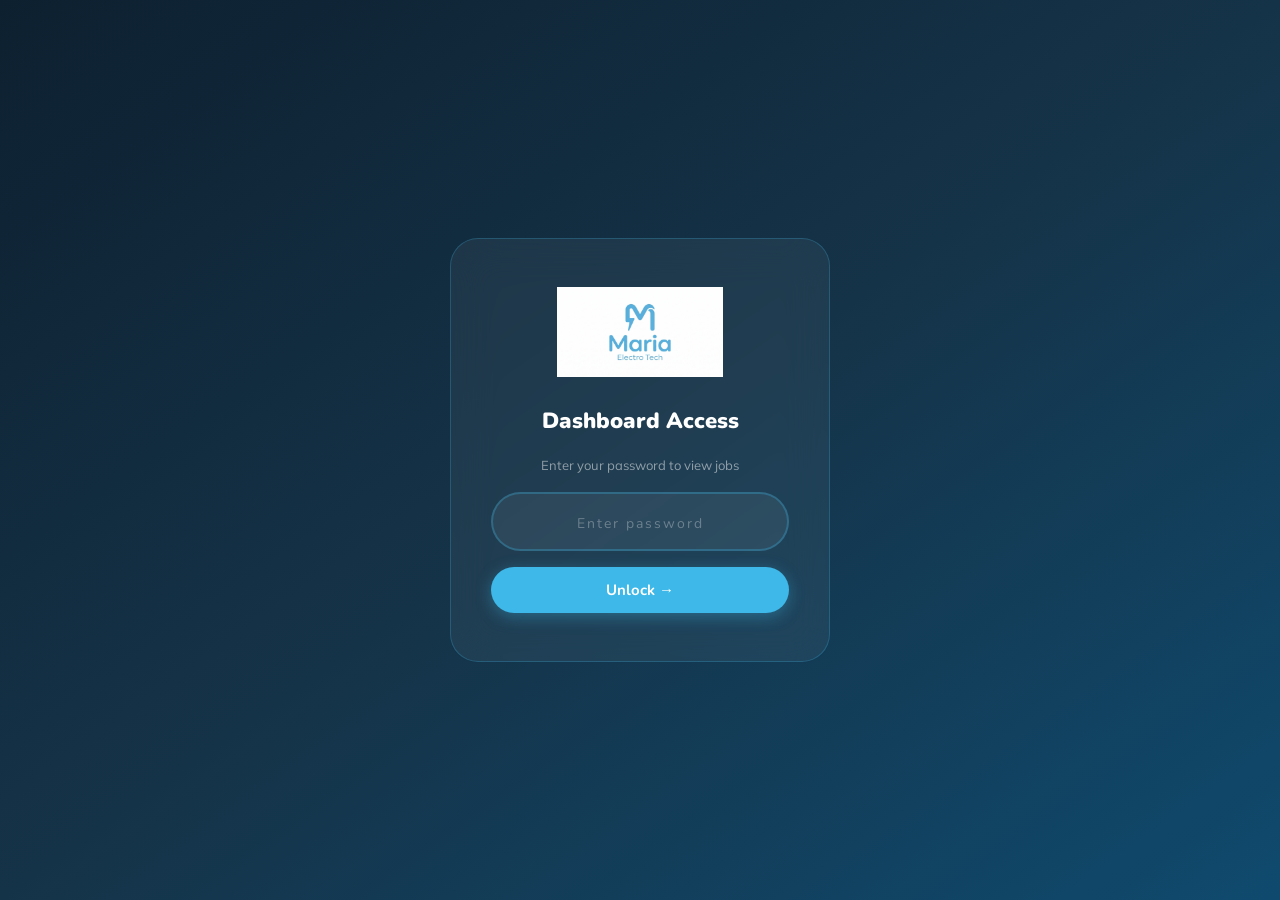
==== dashboard.html @ 6f0fc32f "Add files via upload" ====
<!DOCTYPE html>
<html lang="en">
<head>
  <meta charset="UTF-8"/>
  <meta name="viewport" content="width=device-width, initial-scale=1.0"/>
  <title>Dashboard — Maria Electro Tech Admin</title>
  <link rel="stylesheet" href="style.css"/>
  <style>
    .page-wrap { max-width: 1280px; margin: 0 auto; padding: 32px 16px 70px; }

    .page-top {
      display: flex;
      align-items: flex-start;
      justify-content: space-between;
      margin-bottom: 28px;
      flex-wrap: wrap;
      gap: 12px;
    }

    .page-top h1 { font-size: 26px; color: var(--dark); }
    .page-top p  { color: var(--gray); font-size: 14px; margin-top: 4px; }

    /* ===== STATS GRID ===== */
    .stats-grid {
      display: grid;
      grid-template-columns: repeat(5, 1fr);
      gap: 14px;
      margin-bottom: 28px;
    }

    @media (max-width: 900px) { .stats-grid { grid-template-columns: repeat(3, 1fr); } }
    @media (max-width: 580px) { .stats-grid { grid-template-columns: repeat(2, 1fr); } }

    .stat-card {
      background: var(--white);
      border-radius: var(--radius-lg);
      padding: 20px 18px;
      box-shadow: var(--shadow);
      border: 1px solid var(--border);
      position: relative;
      overflow: hidden;
    }

    .stat-card::after {
      content: '';
      position: absolute;
      bottom: 0; left: 0; right: 0;
      height: 3px;
    }

    .stat-card.s-blue::after   { background: var(--blue); }
    .stat-card.s-green::after  { background: var(--green); }
    .stat-card.s-orange::after { background: #F97316; }
    .stat-card.s-red::after    { background: var(--red); }
    .stat-card.s-purple::after { background: #A855F7; }

    .stat-icon {
      font-size: 22px;
      margin-bottom: 12px;
      display: block;
    }

    .stat-label {
      font-size: 11px;
      font-weight: 800;
      text-transform: uppercase;
      letter-spacing: 0.8px;
      color: var(--gray);
      font-family: 'Nunito', sans-serif;
      margin-bottom: 6px;
    }

    .stat-value {
      font-family: 'Nunito', sans-serif;
      font-size: 26px;
      font-weight: 900;
      color: var(--black);
      line-height: 1;
    }

    .stat-sub {
      font-size: 11px;
      color: #BBB;
      margin-top: 5px;
    }

    /* ===== TABLE CARD ===== */
    .table-card {
      background: var(--white);
      border-radius: var(--radius-lg);
      box-shadow: var(--shadow);
      border: 1px solid var(--border);
      overflow: hidden;
    }

    .table-toolbar {
      padding: 20px 24px;
      display: flex;
      align-items: center;
      justify-content: space-between;
      border-bottom: 2px solid var(--border);
      flex-wrap: wrap;
      gap: 12px;
    }

    .table-toolbar h3 { font-size: 17px; color: var(--dark); }

    .toolbar-right { display: flex; gap: 10px; align-items: center; }

    #search-input {
      padding: 10px 16px;
      border: 2px solid var(--border);
      border-radius: 50px;
      font-size: 14px;
      width: 240px;
      font-family: 'Mulish', sans-serif;
      background: var(--bg);
      color: var(--black);
      transition: all 0.2s;
    }

    #search-input:focus {
      outline: none;
      border-color: var(--blue);
      background: white;
      box-shadow: 0 0 0 4px rgba(61,184,232,0.1);
    }

    /* Filter row */
    .filter-row {
      padding: 14px 24px;
      border-bottom: 1px solid var(--gray-light);
      display: flex;
      gap: 10px;
      flex-wrap: wrap;
      align-items: center;
    }

    .filter-label {
      font-size: 12px;
      font-weight: 700;
      color: var(--gray);
      font-family: 'Nunito', sans-serif;
      text-transform: uppercase;
      letter-spacing: 0.5px;
    }

    .filter-btn {
      padding: 6px 14px;
      border-radius: 50px;
      font-size: 12px;
      font-weight: 700;
      font-family: 'Nunito', sans-serif;
      border: 2px solid var(--border);
      background: transparent;
      color: var(--gray-dark);
      cursor: pointer;
      transition: all 0.2s;
    }

    .filter-btn:hover, .filter-btn.active {
      background: var(--blue);
      border-color: var(--blue);
      color: white;
    }

    /* Empty / loading */
    .empty-state {
      text-align: center;
      padding: 64px 20px;
      color: var(--gray);
    }

    .empty-state .es-icon { font-size: 52px; margin-bottom: 16px; display: block; }
    .empty-state p { font-size: 15px; }

    .loading-dots::after {
      content: '...';
      animation: dots 1.2s infinite;
    }

    @keyframes dots {
      0%   { content: '.'; }
      33%  { content: '..'; }
      66%  { content: '...'; }
    }

    @media (max-width: 600px) {
      #search-input { width: 100%; }
      .table-toolbar { flex-direction: column; align-items: flex-start; }
    }
  </style>
</head>
<body>

<!-- ===== LOCK SCREEN ===== -->
<div class="lock-screen" id="lock-screen">
  <div class="lock-card">
    <div class="lock-logo"><img src="logo.png" alt="Maria Electro Tech"/></div>
    <div class="lock-title">Dashboard Access</div>
    <div class="lock-sub">Enter your password to view jobs</div>
    <input type="password" class="lock-input" id="pwd-input" placeholder="Enter password" onkeyup="checkPwd(event)"/>
    <button class="btn btn-primary" style="width:100%;" onclick="checkPwd({key:'Enter'})">Unlock →</button>
    <div class="lock-error" id="pwd-error">❌ Wrong password. Please try again.</div>
  </div>
</div>

<!-- ===== ADMIN NAV ===== -->
<nav class="admin-nav">
  <div class="nav-logo">
    <img src="logo.png" alt="Logo"/>
    <div class="nav-logo-text">
      Maria Electro Tech
      <small>Admin Portal</small>
    </div>
  </div>
  <div class="admin-nav-links">
    <a href="admin.html">➕ <span>Add Job</span></a>
    <a href="dashboard.html" class="active">📊 <span>Dashboard</span></a>
    <a href="index.html">🌐 <span>Website</span></a>
  </div>
</nav>

<!-- ===== PAGE ===== -->
<div class="page-wrap">

  <div class="page-top">
    <div>
      <h1>📊 Jobs Dashboard</h1>
      <p>Today's summary at the top. All recorded jobs listed below.</p>
    </div>
    <button class="btn btn-primary btn-sm" onclick="loadData()">🔄 Refresh</button>
  </div>

  <!-- TODAY'S STATS -->
  <div class="stats-grid">
    <div class="stat-card s-blue">
      <span class="stat-icon">📋</span>
      <div class="stat-label">Jobs Today</div>
      <div class="stat-value" id="stat-jobs">—</div>
      <div class="stat-sub">bookings today</div>
    </div>
    <div class="stat-card s-green">
      <span class="stat-icon">💵</span>
      <div class="stat-label">Revenue Today</div>
      <div class="stat-value" id="stat-revenue">—</div>
      <div class="stat-sub">amount charged</div>
    </div>
    <div class="stat-card s-orange">
      <span class="stat-icon">🛒</span>
      <div class="stat-label">Material Cost</div>
      <div class="stat-value" id="stat-material">—</div>
      <div class="stat-sub">spent on materials</div>
    </div>
    <div class="stat-card s-red">
      <span class="stat-icon">👷</span>
      <div class="stat-label">Labour Cost</div>
      <div class="stat-value" id="stat-labour">—</div>
      <div class="stat-sub">paid to workers</div>
    </div>
    <div class="stat-card s-purple">
      <span class="stat-icon">📈</span>
      <div class="stat-label">Profit Today</div>
      <div class="stat-value" id="stat-profit">—</div>
      <div class="stat-sub">net earnings</div>
    </div>
  </div>

  <!-- JOBS TABLE -->
  <div class="table-card">
    <div class="table-toolbar">
      <h3>📋 All Jobs</h3>
      <div class="toolbar-right">
        <input type="text" id="search-input" placeholder="🔍 Search by name, phone..." oninput="filterTable()"/>
      </div>
    </div>

    <div class="filter-row">
      <span class="filter-label">Filter:</span>
      <button class="filter-btn active" onclick="setFilter('all', this)">All</button>
      <button class="filter-btn" onclick="setFilter('Paid', this)">🟢 Paid</button>
      <button class="filter-btn" onclick="setFilter('Pending', this)">🟡 Pending</button>
    </div>

    <div id="table-container">
      <div class="empty-state">
        <span class="es-icon">⏳</span>
        <p class="loading-dots">Loading jobs from Google Sheets</p>
      </div>
    </div>
  </div>

</div>

<div id="toast"></div>

<script src="script.js"></script>
<script>
  const ADMIN_PASSWORD = "maria2025"; // ⚠️ Must match admin.html

  function checkPwd(e) {
    if (e.key !== 'Enter' && e.type !== 'click') return;
    const val = document.getElementById('pwd-input').value;
    if (val === ADMIN_PASSWORD) {
      document.getElementById('lock-screen').style.display = 'none';
      loadData();
    } else {
      document.getElementById('pwd-error').style.display = 'block';
      document.getElementById('pwd-input').value = '';
      document.getElementById('pwd-input').focus();
    }
  }

  let allRows = [];
  let currentFilter = 'all';

  async function loadData() {
    document.getElementById('table-container').innerHTML = `
      <div class="empty-state">
        <span class="es-icon">⏳</span>
        <p class="loading-dots">Loading jobs from Google Sheets</p>
      </div>`;

    const rows = await fetchJobsFromSheet();

    if (!rows) {
      document.getElementById('table-container').innerHTML = `
        <div class="empty-state">
          <span class="es-icon">❌</span>
          <p>Could not load data.<br/>Please check your Script URL in <strong>script.js</strong></p>
        </div>`;
      return;
    }

    if (rows.length === 0) {
      document.getElementById('table-container').innerHTML = `
        <div class="empty-state">
          <span class="es-icon">📭</span>
          <p>No jobs recorded yet.<br/>Add your first job from the <a href="admin.html" style="color:var(--blue)">Add Job page</a>.</p>
        </div>`;
      calcTodayStats([]);
      return;
    }

    allRows = rows;
    calcTodayStats(rows);
    applyFilters();
  }

  function calcTodayStats(rows) {
    const today = new Date().toISOString().split('T')[0];
    const t = rows.filter(r => String(r[0]).startsWith(today));

    const fmt = n => '₹' + n.toLocaleString('en-IN');

    document.getElementById('stat-jobs').textContent     = t.length;
    document.getElementById('stat-revenue').textContent  = fmt(t.reduce((s,r)=>s+(parseFloat(r[9])||0),0));
    document.getElementById('stat-material').textContent = fmt(t.reduce((s,r)=>s+(parseFloat(r[7])||0),0));
    document.getElementById('stat-labour').textContent   = fmt(t.reduce((s,r)=>s+(parseFloat(r[8])||0),0));

    const profit = t.reduce((s,r)=>s+(parseFloat(r[10])||0),0);
    const el = document.getElementById('stat-profit');
    el.textContent = fmt(profit);
    el.style.color = profit >= 0 ? 'var(--black)' : 'var(--red)';
  }

  function setFilter(f, btn) {
    currentFilter = f;
    document.querySelectorAll('.filter-btn').forEach(b => b.classList.remove('active'));
    btn.classList.add('active');
    applyFilters();
  }

  function applyFilters() {
    const q = document.getElementById('search-input').value.toLowerCase();
    let filtered = allRows.filter(r =>
      (currentFilter === 'all' || String(r[11]).toLowerCase() === currentFilter.toLowerCase()) &&
      r.some(c => String(c).toLowerCase().includes(q))
    );
    renderTable(filtered);
  }

  function filterTable() { applyFilters(); }

  function renderTable(rows) {
    if (rows.length === 0) {
      document.getElementById('table-container').innerHTML = `
        <div class="empty-state">
          <span class="es-icon">🔍</span>
          <p>No jobs found matching your search.</p>
        </div>`;
      return;
    }

    const sorted = [...rows].reverse(); // Newest first

    const html = `
      <div class="table-wrap">
        <table>
          <thead>
            <tr>
              <th>#</th>
              <th>Date</th>
              <th>Customer</th>
              <th>Phone</th>
              <th>Address</th>
              <th>Category</th>
              <th>Staff</th>
              <th>Material ₹</th>
              <th>Labour ₹</th>
              <th>Charged ₹</th>
              <th>Profit ₹</th>
              <th>Status</th>
            </tr>
          </thead>
          <tbody>
            ${sorted.map((r, i) => {
              const profit = parseFloat(r[10]) || 0;
              const profitColor = profit >= 0 ? 'var(--green-text)' : 'var(--red)';
              return `
              <tr>
                <td style="color:var(--gray);font-size:12px">${sorted.length - i}</td>
                <td>${r[0] || '—'}</td>
                <td>
                  <strong style="color:var(--dark)">${r[1] || '—'}</strong>
                </td>
                <td>${r[2] || '—'}</td>
                <td style="max-width:160px;overflow:hidden;text-overflow:ellipsis">${r[3] || '—'}</td>
                <td><span style="background:var(--blue-light);color:var(--blue-dark);padding:3px 10px;border-radius:50px;font-size:12px;font-weight:700;font-family:'Nunito',sans-serif">${r[4] || '—'}</span></td>
                <td>${r[6] || '—'}</td>
                <td>₹${parseFloat(r[7]||0).toLocaleString('en-IN')}</td>
                <td>₹${parseFloat(r[8]||0).toLocaleString('en-IN')}</td>
                <td><strong>₹${parseFloat(r[9]||0).toLocaleString('en-IN')}</strong></td>
                <td><strong style="color:${profitColor}">₹${profit.toLocaleString('en-IN')}</strong></td>
                <td><span class="badge ${r[11]==='Paid'?'badge-paid':'badge-pending'}">${r[11]==='Paid'?'✅':'⏳'} ${r[11]||'—'}</span></td>
              </tr>`;
            }).join('')}
          </tbody>
        </table>
      </div>`;

    document.getElementById('table-container').innerHTML = html;
  }
</script>
</body>
</html>
---- style.css ----
/* ============================================
   MARIA ELECTRO TECH — BRAND STYLE SYSTEM
   Primary: Sky Blue #3DB8E8 | Rounded & Modern
   ============================================ */

@import url('https://fonts.googleapis.com/css2?family=Nunito:wght@400;500;600;700;800;900&family=Mulish:wght@300;400;500;600;700&display=swap');

:root {
  --blue:        #3DB8E8;
  --blue-dark:   #1E9FD4;
  --blue-deeper: #0F7BAD;
  --blue-light:  #EBF8FD;
  --blue-mid:    #C5EBFA;
  --white:       #FFFFFF;
  --off-white:   #F7FBFE;
  --bg:          #F0F9FE;
  --border:      #D6EEF8;
  --gray-light:  #EAF5FB;
  --gray:        #7BAEC4;
  --gray-dark:   #4A7A90;
  --black:       #0D2030;
  --dark:        #153348;
  --green:       #22C55E;
  --green-bg:    #DCFCE7;
  --green-text:  #166534;
  --yellow:      #F59E0B;
  --yellow-bg:   #FEF3C7;
  --yellow-text: #92400E;
  --red:         #EF4444;
  --radius-sm:   8px;
  --radius:      14px;
  --radius-lg:   20px;
  --radius-xl:   28px;
  --shadow-sm:   0 2px 8px rgba(61,184,232,0.08);
  --shadow:      0 4px 20px rgba(61,184,232,0.12);
  --shadow-lg:   0 8px 40px rgba(61,184,232,0.18);
}

* { margin: 0; padding: 0; box-sizing: border-box; }
html { scroll-behavior: smooth; }

body {
  font-family: 'Mulish', sans-serif;
  background: var(--bg);
  color: var(--black);
  line-height: 1.6;
  -webkit-font-smoothing: antialiased;
}

h1, h2, h3, h4 { font-family: 'Nunito', sans-serif; font-weight: 800; line-height: 1.2; }
a { text-decoration: none; color: inherit; }

/* ===== BUTTONS ===== */
.btn {
  display: inline-flex;
  align-items: center;
  justify-content: center;
  gap: 8px;
  padding: 13px 28px;
  border-radius: 50px;
  font-family: 'Nunito', sans-serif;
  font-size: 15px;
  font-weight: 700;
  cursor: pointer;
  border: none;
  transition: all 0.22s ease;
  white-space: nowrap;
}

.btn-primary { background: var(--blue); color: var(--white); box-shadow: 0 4px 16px rgba(61,184,232,0.35); }
.btn-primary:hover { background: var(--blue-dark); transform: translateY(-2px); box-shadow: 0 8px 24px rgba(61,184,232,0.45); }
.btn-outline { background: transparent; color: var(--blue); border: 2px solid var(--blue); }
.btn-outline:hover { background: var(--blue-light); transform: translateY(-2px); }
.btn-dark { background: var(--dark); color: var(--white); }
.btn-dark:hover { background: var(--black); transform: translateY(-2px); }
.btn-whatsapp { background: #25D366; color: var(--white); box-shadow: 0 4px 16px rgba(37,211,102,0.3); }
.btn-whatsapp:hover { background: #1DB954; transform: translateY(-2px); box-shadow: 0 8px 24px rgba(37,211,102,0.4); }

/* ===== FORM ===== */
.form-group { display: flex; flex-direction: column; gap: 7px; margin-bottom: 20px; }

.form-group label {
  font-family: 'Nunito', sans-serif;
  font-size: 12px;
  font-weight: 800;
  color: var(--gray-dark);
  text-transform: uppercase;
  letter-spacing: 0.8px;
}

.form-group input,
.form-group select,
.form-group textarea {
  padding: 13px 16px;
  border: 2px solid var(--border);
  border-radius: var(--radius-sm);
  font-family: 'Mulish', sans-serif;
  font-size: 15px;
  background: var(--white);
  color: var(--black);
  transition: all 0.2s;
  width: 100%;
}

.form-group input:focus,
.form-group select:focus,
.form-group textarea:focus {
  outline: none;
  border-color: var(--blue);
  box-shadow: 0 0 0 4px rgba(61,184,232,0.12);
}

.form-group textarea { resize: vertical; min-height: 100px; }

.form-group select {
  appearance: none;
  background-image: url("data:image/svg+xml,%3Csvg xmlns='http://www.w3.org/2000/svg' width='16' height='16' viewBox='0 0 24 24' fill='none' stroke='%233DB8E8' stroke-width='2.5'%3E%3Cpolyline points='6 9 12 15 18 9'%3E%3C/polyline%3E%3C/svg%3E");
  background-repeat: no-repeat;
  background-position: right 14px center;
  padding-right: 42px;
}

/* ===== CARD ===== */
.card {
  background: var(--white);
  border-radius: var(--radius-lg);
  padding: 28px;
  box-shadow: var(--shadow);
  border: 1px solid var(--border);
}

/* ===== BADGE ===== */
.badge {
  display: inline-flex;
  align-items: center;
  gap: 5px;
  padding: 4px 12px;
  border-radius: 50px;
  font-size: 12px;
  font-weight: 700;
  font-family: 'Nunito', sans-serif;
}
.badge-paid    { background: var(--green-bg); color: var(--green-text); }
.badge-pending { background: var(--yellow-bg); color: var(--yellow-text); }

/* ===== ADMIN NAV ===== */
.admin-nav {
  background: var(--white);
  border-bottom: 2px solid var(--border);
  padding: 0 28px;
  display: flex;
  align-items: center;
  justify-content: space-between;
  height: 68px;
  position: sticky;
  top: 0;
  z-index: 100;
  box-shadow: var(--shadow-sm);
}

.nav-logo { display: flex; align-items: center; gap: 10px; }
.nav-logo img { height: 40px; width: auto; }
.nav-logo-text { font-family: 'Nunito', sans-serif; font-weight: 900; font-size: 17px; color: var(--blue); line-height: 1.1; }
.nav-logo-text small { display: block; font-size: 10px; font-weight: 600; color: var(--gray); text-transform: uppercase; letter-spacing: 1px; }

.admin-nav-links { display: flex; gap: 4px; }

.admin-nav-links a {
  color: var(--gray);
  padding: 8px 16px;
  border-radius: 50px;
  font-size: 14px;
  font-weight: 700;
  font-family: 'Nunito', sans-serif;
  transition: all 0.2s;
  display: flex;
  align-items: center;
  gap: 6px;
}
.admin-nav-links a:hover { background: var(--blue-light); color: var(--blue); }
.admin-nav-links a.active { background: var(--blue); color: var(--white); box-shadow: 0 2px 12px rgba(61,184,232,0.3); }

/* ===== TABLE ===== */
.table-wrap { overflow-x: auto; border-radius: var(--radius); }
table { width: 100%; border-collapse: collapse; background: var(--white); }
thead tr { background: linear-gradient(135deg, var(--blue), var(--blue-dark)); }
th { padding: 14px 16px; text-align: left; font-family: 'Nunito', sans-serif; font-size: 12px; font-weight: 800; color: var(--white); text-transform: uppercase; letter-spacing: 0.6px; white-space: nowrap; }
td { padding: 13px 16px; border-bottom: 1px solid var(--gray-light); font-size: 14px; white-space: nowrap; color: var(--dark); }
tr:last-child td { border-bottom: none; }
tbody tr:hover td { background: var(--blue-light); }

/* ===== TOAST ===== */
#toast {
  position: fixed;
  bottom: 28px; right: 28px;
  padding: 14px 24px;
  border-radius: var(--radius);
  font-weight: 700;
  font-family: 'Nunito', sans-serif;
  font-size: 14px;
  z-index: 9999;
  opacity: 0;
  transform: translateY(16px);
  transition: all 0.3s cubic-bezier(0.34, 1.56, 0.64, 1);
  pointer-events: none;
  box-shadow: var(--shadow-lg);
}
#toast.show { opacity: 1; transform: translateY(0); }
#toast.success { background: var(--green); color: white; }
#toast.error   { background: var(--red); color: white; }

/* ===== LOADER ===== */
.loader {
  width: 18px; height: 18px;
  border: 3px solid rgba(255,255,255,0.3);
  border-top-color: white;
  border-radius: 50%;
  animation: spin 0.6s linear infinite;
  display: inline-block;
}
@keyframes spin { to { transform: rotate(360deg); } }

/* ===== LOCK SCREEN ===== */
.lock-screen {
  position: fixed; inset: 0;
  background: linear-gradient(145deg, #0D2030 0%, #153348 50%, #0F4A6E 100%);
  display: flex;
  align-items: center;
  justify-content: center;
  z-index: 999;
  padding: 24px;
}

.lock-card {
  background: rgba(255,255,255,0.05);
  border: 1px solid rgba(61,184,232,0.25);
  backdrop-filter: blur(20px);
  border-radius: var(--radius-xl);
  padding: 48px 40px;
  text-align: center;
  width: 100%;
  max-width: 380px;
  display: flex;
  flex-direction: column;
  align-items: center;
  gap: 16px;
}

.lock-logo img { height: 90px; width: auto; margin-bottom: 4px; }
.lock-title { font-family: 'Nunito', sans-serif; font-size: 22px; font-weight: 900; color: white; }
.lock-sub { color: rgba(255,255,255,0.5); font-size: 13px; }

.lock-input {
  padding: 14px 20px;
  border-radius: 50px;
  border: 2px solid rgba(61,184,232,0.3);
  background: rgba(255,255,255,0.06);
  color: white;
  font-size: 20px;
  width: 100%;
  text-align: center;
  letter-spacing: 5px;
  font-family: 'Nunito', sans-serif;
  transition: border-color 0.2s;
}
.lock-input::placeholder { letter-spacing: 2px; font-size: 14px; color: rgba(255,255,255,0.3); }
.lock-input:focus { outline: none; border-color: var(--blue); box-shadow: 0 0 0 4px rgba(61,184,232,0.15); }
.lock-error { color: #FCA5A5; font-size: 13px; font-weight: 600; display: none; }

/* ===== MISC ===== */
.section-label {
  font-family: 'Nunito', sans-serif;
  font-size: 11px;
  font-weight: 800;
  text-transform: uppercase;
  letter-spacing: 1.2px;
  color: var(--blue);
  padding: 18px 0 10px;
  border-top: 2px solid var(--blue-light);
  margin-top: 8px;
  display: flex;
  align-items: center;
  gap: 8px;
}

.two-col { display: grid; grid-template-columns: 1fr 1fr; gap: 0 20px; }

@media (max-width: 600px) {
  .two-col { grid-template-columns: 1fr; }
  .admin-nav { padding: 0 14px; }
  .admin-nav-links a span { display: none; }
  .card { padding: 18px 14px; }
  .lock-card { padding: 36px 24px; }
}
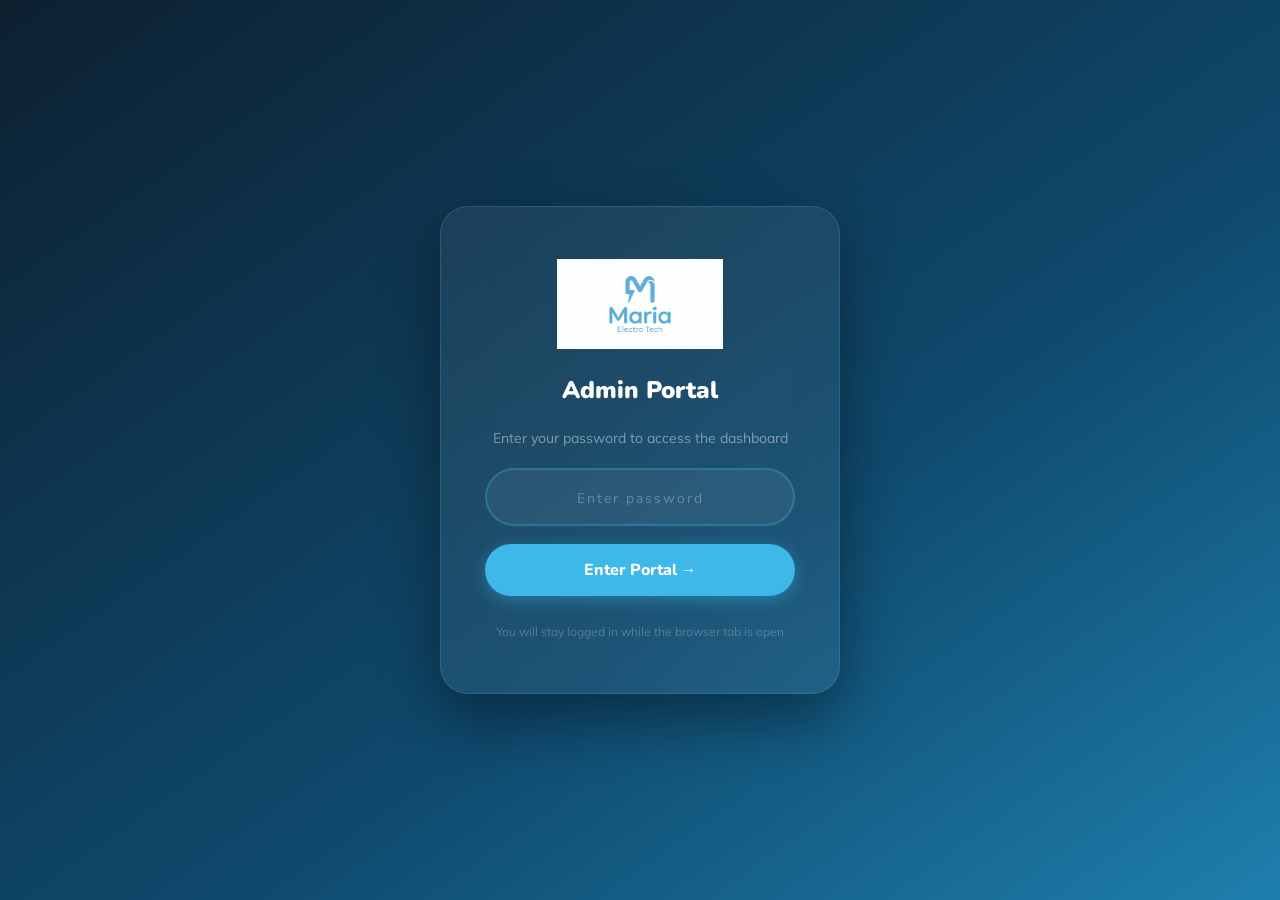
==== commit 241e31d3: "Add files via upload" ====
--- a/dashboard.html
+++ b/dashboard.html
@@ -3,444 +3,275 @@
 <head>
   <meta charset="UTF-8"/>
   <meta name="viewport" content="width=device-width, initial-scale=1.0"/>
-  <title>Dashboard — Maria Electro Tech Admin</title>
+  <title>Dashboard — Maria Electro Tech</title>
   <link rel="stylesheet" href="style.css"/>
   <style>
-    .page-wrap { max-width: 1280px; margin: 0 auto; padding: 32px 16px 70px; }
-
-    .page-top {
-      display: flex;
-      align-items: flex-start;
-      justify-content: space-between;
-      margin-bottom: 28px;
-      flex-wrap: wrap;
-      gap: 12px;
-    }
-
-    .page-top h1 { font-size: 26px; color: var(--dark); }
-    .page-top p  { color: var(--gray); font-size: 14px; margin-top: 4px; }
-
-    /* ===== STATS GRID ===== */
-    .stats-grid {
-      display: grid;
-      grid-template-columns: repeat(5, 1fr);
-      gap: 14px;
-      margin-bottom: 28px;
-    }
-
-    @media (max-width: 900px) { .stats-grid { grid-template-columns: repeat(3, 1fr); } }
-    @media (max-width: 580px) { .stats-grid { grid-template-columns: repeat(2, 1fr); } }
-
-    .stat-card {
-      background: var(--white);
-      border-radius: var(--radius-lg);
-      padding: 20px 18px;
-      box-shadow: var(--shadow);
-      border: 1px solid var(--border);
-      position: relative;
-      overflow: hidden;
-    }
-
-    .stat-card::after {
-      content: '';
-      position: absolute;
-      bottom: 0; left: 0; right: 0;
-      height: 3px;
-    }
-
-    .stat-card.s-blue::after   { background: var(--blue); }
-    .stat-card.s-green::after  { background: var(--green); }
-    .stat-card.s-orange::after { background: #F97316; }
-    .stat-card.s-red::after    { background: var(--red); }
-    .stat-card.s-purple::after { background: #A855F7; }
-
-    .stat-icon {
-      font-size: 22px;
-      margin-bottom: 12px;
-      display: block;
-    }
-
-    .stat-label {
-      font-size: 11px;
-      font-weight: 800;
-      text-transform: uppercase;
-      letter-spacing: 0.8px;
-      color: var(--gray);
-      font-family: 'Nunito', sans-serif;
-      margin-bottom: 6px;
-    }
-
-    .stat-value {
-      font-family: 'Nunito', sans-serif;
-      font-size: 26px;
-      font-weight: 900;
-      color: var(--black);
-      line-height: 1;
-    }
-
-    .stat-sub {
-      font-size: 11px;
-      color: #BBB;
-      margin-top: 5px;
-    }
-
-    /* ===== TABLE CARD ===== */
-    .table-card {
-      background: var(--white);
-      border-radius: var(--radius-lg);
-      box-shadow: var(--shadow);
-      border: 1px solid var(--border);
-      overflow: hidden;
-    }
-
-    .table-toolbar {
-      padding: 20px 24px;
-      display: flex;
-      align-items: center;
-      justify-content: space-between;
-      border-bottom: 2px solid var(--border);
-      flex-wrap: wrap;
-      gap: 12px;
-    }
-
-    .table-toolbar h3 { font-size: 17px; color: var(--dark); }
-
-    .toolbar-right { display: flex; gap: 10px; align-items: center; }
-
-    #search-input {
-      padding: 10px 16px;
-      border: 2px solid var(--border);
-      border-radius: 50px;
-      font-size: 14px;
-      width: 240px;
-      font-family: 'Mulish', sans-serif;
-      background: var(--bg);
-      color: var(--black);
-      transition: all 0.2s;
-    }
-
-    #search-input:focus {
-      outline: none;
-      border-color: var(--blue);
-      background: white;
-      box-shadow: 0 0 0 4px rgba(61,184,232,0.1);
-    }
-
-    /* Filter row */
-    .filter-row {
-      padding: 14px 24px;
-      border-bottom: 1px solid var(--gray-light);
-      display: flex;
-      gap: 10px;
-      flex-wrap: wrap;
-      align-items: center;
-    }
-
-    .filter-label {
-      font-size: 12px;
-      font-weight: 700;
-      color: var(--gray);
-      font-family: 'Nunito', sans-serif;
-      text-transform: uppercase;
-      letter-spacing: 0.5px;
-    }
-
-    .filter-btn {
-      padding: 6px 14px;
-      border-radius: 50px;
-      font-size: 12px;
-      font-weight: 700;
-      font-family: 'Nunito', sans-serif;
-      border: 2px solid var(--border);
-      background: transparent;
-      color: var(--gray-dark);
-      cursor: pointer;
-      transition: all 0.2s;
-    }
-
-    .filter-btn:hover, .filter-btn.active {
-      background: var(--blue);
-      border-color: var(--blue);
-      color: white;
-    }
-
-    /* Empty / loading */
-    .empty-state {
-      text-align: center;
-      padding: 64px 20px;
-      color: var(--gray);
-    }
-
-    .empty-state .es-icon { font-size: 52px; margin-bottom: 16px; display: block; }
-    .empty-state p { font-size: 15px; }
-
-    .loading-dots::after {
-      content: '...';
-      animation: dots 1.2s infinite;
-    }
-
-    @keyframes dots {
-      0%   { content: '.'; }
-      33%  { content: '..'; }
-      66%  { content: '...'; }
-    }
-
-    @media (max-width: 600px) {
-      #search-input { width: 100%; }
-      .table-toolbar { flex-direction: column; align-items: flex-start; }
-    }
+    .period-tabs { display:flex; gap:6px; flex-wrap:wrap; }
+    .period-tab {
+      padding:7px 18px; border-radius:50px; border:2px solid var(--border);
+      background:transparent; font-family:'Nunito',sans-serif; font-size:13px;
+      font-weight:700; color:var(--gray-dark); cursor:pointer; transition:all 0.2s;
+    }
+    .period-tab.active { background:var(--blue); border-color:var(--blue); color:white; }
+
+    .stat-value-sm { font-size:18px !important; }
+
+    .quick-links {
+      display:grid; grid-template-columns:repeat(auto-fill,minmax(180px,1fr));
+      gap:14px; margin-top:24px;
+    }
+    .quick-link-card {
+      background:var(--white); border-radius:var(--radius-lg);
+      padding:22px 18px; border:2px solid var(--border);
+      text-align:center; transition:all 0.2s;
+      display:flex; flex-direction:column; align-items:center; gap:10px;
+      box-shadow:var(--shadow-sm);
+    }
+    .quick-link-card:hover { border-color:var(--blue); transform:translateY(-3px); box-shadow:var(--shadow); }
+    .quick-link-card .ql-icon { font-size:32px; }
+    .quick-link-card .ql-title { font-family:'Nunito',sans-serif; font-weight:800; font-size:14px; color:var(--dark); }
+    .quick-link-card .ql-sub { font-size:12px; color:var(--gray); }
   </style>
 </head>
 <body>
-
-<!-- ===== LOCK SCREEN ===== -->
-<div class="lock-screen" id="lock-screen">
-  <div class="lock-card">
-    <div class="lock-logo"><img src="logo.png" alt="Maria Electro Tech"/></div>
-    <div class="lock-title">Dashboard Access</div>
-    <div class="lock-sub">Enter your password to view jobs</div>
-    <input type="password" class="lock-input" id="pwd-input" placeholder="Enter password" onkeyup="checkPwd(event)"/>
-    <button class="btn btn-primary" style="width:100%;" onclick="checkPwd({key:'Enter'})">Unlock →</button>
-    <div class="lock-error" id="pwd-error">❌ Wrong password. Please try again.</div>
-  </div>
-</div>
-
-<!-- ===== ADMIN NAV ===== -->
-<nav class="admin-nav">
-  <div class="nav-logo">
-    <img src="logo.png" alt="Logo"/>
-    <div class="nav-logo-text">
-      Maria Electro Tech
-      <small>Admin Portal</small>
-    </div>
-  </div>
-  <div class="admin-nav-links">
-    <a href="admin.html">➕ <span>Add Job</span></a>
-    <a href="dashboard.html" class="active">📊 <span>Dashboard</span></a>
-    <a href="index.html">🌐 <span>Website</span></a>
-  </div>
-</nav>
-
-<!-- ===== PAGE ===== -->
+<script src="nav.js"></script>
+
 <div class="page-wrap">
-
   <div class="page-top">
     <div>
-      <h1>📊 Jobs Dashboard</h1>
-      <p>Today's summary at the top. All recorded jobs listed below.</p>
-    </div>
-    <button class="btn btn-primary btn-sm" onclick="loadData()">🔄 Refresh</button>
-  </div>
-
-  <!-- TODAY'S STATS -->
-  <div class="stats-grid">
+      <h1>📊 Dashboard Overview</h1>
+      <p id="today-date">Loading...</p>
+    </div>
+    <div class="period-tabs">
+      <button class="period-tab active" onclick="setPeriod('today',this)">Today</button>
+      <button class="period-tab" onclick="setPeriod('week',this)">This Week</button>
+      <button class="period-tab" onclick="setPeriod('month',this)">This Month</button>
+      <button class="period-tab" onclick="setPeriod('all',this)">All Time</button>
+    </div>
+  </div>
+
+  <!-- STATS ROW 1 — Revenue & Profit -->
+  <div class="stats-grid-5" style="margin-bottom:14px;">
     <div class="stat-card s-blue">
       <span class="stat-icon">📋</span>
-      <div class="stat-label">Jobs Today</div>
-      <div class="stat-value" id="stat-jobs">—</div>
-      <div class="stat-sub">bookings today</div>
+      <div class="stat-label">Jobs</div>
+      <div class="stat-value" id="s-jobs">—</div>
+      <div class="stat-sub" id="s-jobs-sub">loading...</div>
     </div>
     <div class="stat-card s-green">
       <span class="stat-icon">💵</span>
-      <div class="stat-label">Revenue Today</div>
-      <div class="stat-value" id="stat-revenue">—</div>
+      <div class="stat-label">Revenue</div>
+      <div class="stat-value stat-value-sm" id="s-revenue">—</div>
       <div class="stat-sub">amount charged</div>
     </div>
     <div class="stat-card s-orange">
-      <span class="stat-icon">🛒</span>
-      <div class="stat-label">Material Cost</div>
-      <div class="stat-value" id="stat-material">—</div>
-      <div class="stat-sub">spent on materials</div>
-    </div>
-    <div class="stat-card s-red">
-      <span class="stat-icon">👷</span>
-      <div class="stat-label">Labour Cost</div>
-      <div class="stat-value" id="stat-labour">—</div>
-      <div class="stat-sub">paid to workers</div>
+      <span class="stat-icon">📦</span>
+      <div class="stat-label">Mat. Profit</div>
+      <div class="stat-value stat-value-sm" id="s-mat-profit">—</div>
+      <div class="stat-sub">charged − actual</div>
+    </div>
+    <div class="stat-card s-teal">
+      <span class="stat-icon">🔧</span>
+      <div class="stat-label">Labour Profit</div>
+      <div class="stat-value stat-value-sm" id="s-lab-profit">—</div>
+      <div class="stat-sub">labour − staff cut</div>
     </div>
     <div class="stat-card s-purple">
       <span class="stat-icon">📈</span>
-      <div class="stat-label">Profit Today</div>
-      <div class="stat-value" id="stat-profit">—</div>
-      <div class="stat-sub">net earnings</div>
-    </div>
-  </div>
-
-  <!-- JOBS TABLE -->
+      <div class="stat-label">Final Profit</div>
+      <div class="stat-value stat-value-sm" id="s-profit">—</div>
+      <div class="stat-sub">total business profit</div>
+    </div>
+  </div>
+
+  <!-- STATS ROW 2 — Cost breakdown -->
+  <div class="stats-grid-4" style="margin-bottom:24px;">
+    <div class="stat-card s-blue">
+      <span class="stat-icon">🛒</span>
+      <div class="stat-label">Material Charged</div>
+      <div class="stat-value stat-value-sm" id="s-mat-charged">—</div>
+      <div class="stat-sub">to customers</div>
+    </div>
+    <div class="stat-card s-orange">
+      <span class="stat-icon">🏪</span>
+      <div class="stat-label">Material Actual</div>
+      <div class="stat-value stat-value-sm" id="s-mat-actual">—</div>
+      <div class="stat-sub">dealer cost</div>
+    </div>
+    <div class="stat-card s-green">
+      <span class="stat-icon">👷</span>
+      <div class="stat-label">Labour Charged</div>
+      <div class="stat-value stat-value-sm" id="s-lab-charged">—</div>
+      <div class="stat-sub">to customers</div>
+    </div>
+    <div class="stat-card s-red">
+      <span class="stat-icon">💸</span>
+      <div class="stat-label">Staff Earnings</div>
+      <div class="stat-value stat-value-sm" id="s-staff-cut">—</div>
+      <div class="stat-sub">total staff cut</div>
+    </div>
+  </div>
+
+  <!-- QUICK NAV CARDS -->
+  <div class="card" style="margin-bottom:24px;">
+    <h3 style="margin-bottom:4px; font-size:16px;">⚡ Quick Access</h3>
+    <p style="font-size:13px; color:var(--gray); margin-bottom:16px;">Jump to any section of the portal</p>
+    <div class="quick-links">
+      <a href="admin.html" class="quick-link-card">
+        <div class="ql-icon">➕</div>
+        <div class="ql-title">Add New Job</div>
+        <div class="ql-sub">Record a completed job</div>
+      </a>
+      <a href="jobs.html" class="quick-link-card">
+        <div class="ql-icon">📋</div>
+        <div class="ql-title">Job Records</div>
+        <div class="ql-sub">View all past jobs</div>
+      </a>
+      <a href="staff.html" class="quick-link-card">
+        <div class="ql-icon">👷</div>
+        <div class="ql-title">Staff & Payroll</div>
+        <div class="ql-sub">Weekly earnings & advances</div>
+      </a>
+      <a href="invoice.html" class="quick-link-card">
+        <div class="ql-icon">🧾</div>
+        <div class="ql-title">Invoice Generator</div>
+        <div class="ql-sub">Create GST invoices</div>
+      </a>
+      <a href="estimate.html" class="quick-link-card">
+        <div class="ql-icon">📝</div>
+        <div class="ql-title">Estimate</div>
+        <div class="ql-sub">Create job estimates</div>
+      </a>
+      <a href="admin.html#photos" class="quick-link-card">
+        <div class="ql-icon">📸</div>
+        <div class="ql-title">Gallery</div>
+        <div class="ql-sub">Upload project photos</div>
+      </a>
+    </div>
+  </div>
+
+  <!-- RECENT JOBS TABLE -->
   <div class="table-card">
     <div class="table-toolbar">
-      <h3>📋 All Jobs</h3>
-      <div class="toolbar-right">
-        <input type="text" id="search-input" placeholder="🔍 Search by name, phone..." oninput="filterTable()"/>
-      </div>
-    </div>
-
-    <div class="filter-row">
-      <span class="filter-label">Filter:</span>
-      <button class="filter-btn active" onclick="setFilter('all', this)">All</button>
-      <button class="filter-btn" onclick="setFilter('Paid', this)">🟢 Paid</button>
-      <button class="filter-btn" onclick="setFilter('Pending', this)">🟡 Pending</button>
-    </div>
-
-    <div id="table-container">
-      <div class="empty-state">
-        <span class="es-icon">⏳</span>
-        <p class="loading-dots">Loading jobs from Google Sheets</p>
-      </div>
-    </div>
-  </div>
-
+      <h3>🕐 Recent Jobs</h3>
+      <a href="jobs.html" class="btn btn-outline btn-sm">View All →</a>
+    </div>
+    <div id="recent-jobs-container">
+      <div class="empty-state"><span class="es-icon">⏳</span><p>Loading recent jobs...</p></div>
+    </div>
+  </div>
 </div>
 
 <div id="toast"></div>
-
 <script src="script.js"></script>
 <script>
-  const ADMIN_PASSWORD = "maria2025"; // ⚠️ Must match admin.html
-
-  function checkPwd(e) {
-    if (e.key !== 'Enter' && e.type !== 'click') return;
-    const val = document.getElementById('pwd-input').value;
-    if (val === ADMIN_PASSWORD) {
-      document.getElementById('lock-screen').style.display = 'none';
-      loadData();
-    } else {
-      document.getElementById('pwd-error').style.display = 'block';
-      document.getElementById('pwd-input').value = '';
-      document.getElementById('pwd-input').focus();
-    }
-  }
-
-  let allRows = [];
-  let currentFilter = 'all';
-
-  async function loadData() {
-    document.getElementById('table-container').innerHTML = `
-      <div class="empty-state">
-        <span class="es-icon">⏳</span>
-        <p class="loading-dots">Loading jobs from Google Sheets</p>
-      </div>`;
-
-    const rows = await fetchJobsFromSheet();
-
-    if (!rows) {
-      document.getElementById('table-container').innerHTML = `
-        <div class="empty-state">
-          <span class="es-icon">❌</span>
-          <p>Could not load data.<br/>Please check your Script URL in <strong>script.js</strong></p>
-        </div>`;
+  renderNav('dashboard');
+  document.getElementById('today-date').textContent =
+    new Date().toLocaleDateString('en-IN', {weekday:'long', day:'numeric', month:'long', year:'numeric'});
+
+  let allJobs = [];
+  let currentPeriod = 'today';
+
+  async function init() {
+    allJobs = await fetchJobsFromSheet() || [];
+    updateStats();
+    renderRecentJobs();
+  }
+
+  function setPeriod(p, btn) {
+    currentPeriod = p;
+    document.querySelectorAll('.period-tab').forEach(b => b.classList.remove('active'));
+    btn.classList.add('active');
+    updateStats();
+  }
+
+  function filterByPeriod(jobs) {
+    const today = todayStr();
+    if (currentPeriod === 'today') return jobs.filter(j => String(j[0]).startsWith(today));
+    if (currentPeriod === 'week') {
+      const {start, end} = getWeekRange(0);
+      return jobs.filter(j => inRange(String(j[0]).substring(0,10), start, end));
+    }
+    if (currentPeriod === 'month') {
+      const ym = today.substring(0,7);
+      return jobs.filter(j => String(j[0]).startsWith(ym));
+    }
+    return jobs;
+  }
+
+  function updateStats() {
+    const filtered = filterByPeriod(allJobs);
+
+    const sub = {
+      today: 'today',
+      week:  'this week',
+      month: 'this month',
+      all:   'all time'
+    }[currentPeriod];
+
+    document.getElementById('s-jobs').textContent       = filtered.length;
+    document.getElementById('s-jobs-sub').textContent   = 'jobs ' + sub;
+
+    let revenue=0, matCharged=0, matActual=0, labCharged=0, staffCut=0,
+        matProfit=0, labProfit=0, finalProfit=0;
+
+    filtered.forEach(j => {
+      revenue     += parseFloat(j[11]) || 0;
+      matCharged  += parseFloat(j[7])  || 0;
+      matActual   += parseFloat(j[8])  || 0;
+      labCharged  += parseFloat(j[9])  || 0;
+      staffCut    += parseFloat(j[10]) || 0;
+      const p = calcJobProfit(j);
+      matProfit   += p.matProfit;
+      labProfit   += p.labourProfit;
+      finalProfit += p.finalProfit;
+    });
+
+    document.getElementById('s-revenue').textContent    = fmt(revenue);
+    document.getElementById('s-mat-charged').textContent= fmt(matCharged);
+    document.getElementById('s-mat-actual').textContent = fmt(matActual);
+    document.getElementById('s-lab-charged').textContent= fmt(labCharged);
+    document.getElementById('s-staff-cut').textContent  = fmt(staffCut);
+    document.getElementById('s-mat-profit').textContent = fmt(matProfit);
+    document.getElementById('s-lab-profit').textContent = fmt(labProfit);
+    document.getElementById('s-profit').textContent     = fmt(finalProfit);
+  }
+
+  function renderRecentJobs() {
+    const recent = [...allJobs].reverse().slice(0, 8);
+    if (!recent.length) {
+      document.getElementById('recent-jobs-container').innerHTML =
+        `<div class="empty-state"><span class="es-icon">📭</span><p>No jobs yet.</p></div>`;
       return;
     }
-
-    if (rows.length === 0) {
-      document.getElementById('table-container').innerHTML = `
-        <div class="empty-state">
-          <span class="es-icon">📭</span>
-          <p>No jobs recorded yet.<br/>Add your first job from the <a href="admin.html" style="color:var(--blue)">Add Job page</a>.</p>
-        </div>`;
-      calcTodayStats([]);
-      return;
-    }
-
-    allRows = rows;
-    calcTodayStats(rows);
-    applyFilters();
-  }
-
-  function calcTodayStats(rows) {
-    const today = new Date().toISOString().split('T')[0];
-    const t = rows.filter(r => String(r[0]).startsWith(today));
-
-    const fmt = n => '₹' + n.toLocaleString('en-IN');
-
-    document.getElementById('stat-jobs').textContent     = t.length;
-    document.getElementById('stat-revenue').textContent  = fmt(t.reduce((s,r)=>s+(parseFloat(r[9])||0),0));
-    document.getElementById('stat-material').textContent = fmt(t.reduce((s,r)=>s+(parseFloat(r[7])||0),0));
-    document.getElementById('stat-labour').textContent   = fmt(t.reduce((s,r)=>s+(parseFloat(r[8])||0),0));
-
-    const profit = t.reduce((s,r)=>s+(parseFloat(r[10])||0),0);
-    const el = document.getElementById('stat-profit');
-    el.textContent = fmt(profit);
-    el.style.color = profit >= 0 ? 'var(--black)' : 'var(--red)';
-  }
-
-  function setFilter(f, btn) {
-    currentFilter = f;
-    document.querySelectorAll('.filter-btn').forEach(b => b.classList.remove('active'));
-    btn.classList.add('active');
-    applyFilters();
-  }
-
-  function applyFilters() {
-    const q = document.getElementById('search-input').value.toLowerCase();
-    let filtered = allRows.filter(r =>
-      (currentFilter === 'all' || String(r[11]).toLowerCase() === currentFilter.toLowerCase()) &&
-      r.some(c => String(c).toLowerCase().includes(q))
-    );
-    renderTable(filtered);
-  }
-
-  function filterTable() { applyFilters(); }
-
-  function renderTable(rows) {
-    if (rows.length === 0) {
-      document.getElementById('table-container').innerHTML = `
-        <div class="empty-state">
-          <span class="es-icon">🔍</span>
-          <p>No jobs found matching your search.</p>
-        </div>`;
-      return;
-    }
-
-    const sorted = [...rows].reverse(); // Newest first
-
-    const html = `
+    document.getElementById('recent-jobs-container').innerHTML = `
       <div class="table-wrap">
         <table>
-          <thead>
-            <tr>
-              <th>#</th>
-              <th>Date</th>
-              <th>Customer</th>
-              <th>Phone</th>
-              <th>Address</th>
-              <th>Category</th>
-              <th>Staff</th>
-              <th>Material ₹</th>
-              <th>Labour ₹</th>
-              <th>Charged ₹</th>
-              <th>Profit ₹</th>
-              <th>Status</th>
-            </tr>
-          </thead>
+          <thead><tr>
+            <th>Date</th><th>Customer</th><th>Category</th>
+            <th>Staff</th><th>Charged</th><th>Final Profit</th><th>Status</th>
+          </tr></thead>
           <tbody>
-            ${sorted.map((r, i) => {
-              const profit = parseFloat(r[10]) || 0;
-              const profitColor = profit >= 0 ? 'var(--green-text)' : 'var(--red)';
-              return `
-              <tr>
-                <td style="color:var(--gray);font-size:12px">${sorted.length - i}</td>
-                <td>${r[0] || '—'}</td>
-                <td>
-                  <strong style="color:var(--dark)">${r[1] || '—'}</strong>
-                </td>
-                <td>${r[2] || '—'}</td>
-                <td style="max-width:160px;overflow:hidden;text-overflow:ellipsis">${r[3] || '—'}</td>
-                <td><span style="background:var(--blue-light);color:var(--blue-dark);padding:3px 10px;border-radius:50px;font-size:12px;font-weight:700;font-family:'Nunito',sans-serif">${r[4] || '—'}</span></td>
-                <td>${r[6] || '—'}</td>
-                <td>₹${parseFloat(r[7]||0).toLocaleString('en-IN')}</td>
-                <td>₹${parseFloat(r[8]||0).toLocaleString('en-IN')}</td>
-                <td><strong>₹${parseFloat(r[9]||0).toLocaleString('en-IN')}</strong></td>
-                <td><strong style="color:${profitColor}">₹${profit.toLocaleString('en-IN')}</strong></td>
-                <td><span class="badge ${r[11]==='Paid'?'badge-paid':'badge-pending'}">${r[11]==='Paid'?'✅':'⏳'} ${r[11]||'—'}</span></td>
+            ${recent.map(j => {
+              const p = calcJobProfit(j);
+              return `<tr>
+                <td>${j[0]||'—'}</td>
+                <td><strong>${j[1]||'—'}</strong></td>
+                <td><span class="badge badge-blue">${j[4]||'—'}</span></td>
+                <td>${j[6]||'—'}</td>
+                <td><strong>${fmt(j[11])}</strong></td>
+                <td style="color:${p.finalProfit>=0?'var(--green-text)':'var(--red)'}">
+                  <strong>${fmt(p.finalProfit)}</strong></td>
+                <td><span class="badge ${j[15]==='Paid'?'badge-paid':'badge-pending'}">
+                  ${j[15]==='Paid'?'✅ Paid':'⏳ Pending'}</span></td>
               </tr>`;
             }).join('')}
           </tbody>
         </table>
       </div>`;
-
-    document.getElementById('table-container').innerHTML = html;
-  }
+  }
+
+  init();
 </script>
 </body>
 </html>
--- a/style.css
+++ b/style.css
@@ -1,7 +1,6 @@
-/* ============================================
-   MARIA ELECTRO TECH — BRAND STYLE SYSTEM
-   Primary: Sky Blue #3DB8E8 | Rounded & Modern
-   ============================================ */
+/* ============================================================
+   MARIA ELECTRO TECH — COMPLETE STYLE SYSTEM v2
+   ============================================================ */
 
 @import url('https://fonts.googleapis.com/css2?family=Nunito:wght@400;500;600;700;800;900&family=Mulish:wght@300;400;500;600;700&display=swap');
 
@@ -12,7 +11,6 @@
   --blue-light:  #EBF8FD;
   --blue-mid:    #C5EBFA;
   --white:       #FFFFFF;
-  --off-white:   #F7FBFE;
   --bg:          #F0F9FE;
   --border:      #D6EEF8;
   --gray-light:  #EAF5FB;
@@ -27,6 +25,7 @@
   --yellow-bg:   #FEF3C7;
   --yellow-text: #92400E;
   --red:         #EF4444;
+  --purple:      #A855F7;
   --radius-sm:   8px;
   --radius:      14px;
   --radius-lg:   20px;
@@ -34,9 +33,10 @@
   --shadow-sm:   0 2px 8px rgba(61,184,232,0.08);
   --shadow:      0 4px 20px rgba(61,184,232,0.12);
   --shadow-lg:   0 8px 40px rgba(61,184,232,0.18);
-}
-
-* { margin: 0; padding: 0; box-sizing: border-box; }
+  --nav-h:       68px;
+}
+
+* { margin:0; padding:0; box-sizing:border-box; }
 html { scroll-behavior: smooth; }
 
 body {
@@ -47,248 +47,252 @@
   -webkit-font-smoothing: antialiased;
 }
 
-h1, h2, h3, h4 { font-family: 'Nunito', sans-serif; font-weight: 800; line-height: 1.2; }
-a { text-decoration: none; color: inherit; }
-
-/* ===== BUTTONS ===== */
-.btn {
-  display: inline-flex;
-  align-items: center;
-  justify-content: center;
-  gap: 8px;
-  padding: 13px 28px;
-  border-radius: 50px;
-  font-family: 'Nunito', sans-serif;
-  font-size: 15px;
-  font-weight: 700;
-  cursor: pointer;
-  border: none;
-  transition: all 0.22s ease;
-  white-space: nowrap;
-}
-
-.btn-primary { background: var(--blue); color: var(--white); box-shadow: 0 4px 16px rgba(61,184,232,0.35); }
-.btn-primary:hover { background: var(--blue-dark); transform: translateY(-2px); box-shadow: 0 8px 24px rgba(61,184,232,0.45); }
-.btn-outline { background: transparent; color: var(--blue); border: 2px solid var(--blue); }
-.btn-outline:hover { background: var(--blue-light); transform: translateY(-2px); }
-.btn-dark { background: var(--dark); color: var(--white); }
-.btn-dark:hover { background: var(--black); transform: translateY(-2px); }
-.btn-whatsapp { background: #25D366; color: var(--white); box-shadow: 0 4px 16px rgba(37,211,102,0.3); }
-.btn-whatsapp:hover { background: #1DB954; transform: translateY(-2px); box-shadow: 0 8px 24px rgba(37,211,102,0.4); }
-
-/* ===== FORM ===== */
-.form-group { display: flex; flex-direction: column; gap: 7px; margin-bottom: 20px; }
-
-.form-group label {
-  font-family: 'Nunito', sans-serif;
-  font-size: 12px;
-  font-weight: 800;
-  color: var(--gray-dark);
-  text-transform: uppercase;
-  letter-spacing: 0.8px;
-}
-
-.form-group input,
-.form-group select,
-.form-group textarea {
-  padding: 13px 16px;
-  border: 2px solid var(--border);
-  border-radius: var(--radius-sm);
-  font-family: 'Mulish', sans-serif;
-  font-size: 15px;
-  background: var(--white);
-  color: var(--black);
-  transition: all 0.2s;
-  width: 100%;
-}
-
-.form-group input:focus,
-.form-group select:focus,
-.form-group textarea:focus {
-  outline: none;
-  border-color: var(--blue);
-  box-shadow: 0 0 0 4px rgba(61,184,232,0.12);
-}
-
-.form-group textarea { resize: vertical; min-height: 100px; }
-
-.form-group select {
-  appearance: none;
-  background-image: url("data:image/svg+xml,%3Csvg xmlns='http://www.w3.org/2000/svg' width='16' height='16' viewBox='0 0 24 24' fill='none' stroke='%233DB8E8' stroke-width='2.5'%3E%3Cpolyline points='6 9 12 15 18 9'%3E%3C/polyline%3E%3C/svg%3E");
-  background-repeat: no-repeat;
-  background-position: right 14px center;
-  padding-right: 42px;
-}
-
-/* ===== CARD ===== */
-.card {
-  background: var(--white);
-  border-radius: var(--radius-lg);
-  padding: 28px;
-  box-shadow: var(--shadow);
-  border: 1px solid var(--border);
-}
-
-/* ===== BADGE ===== */
-.badge {
-  display: inline-flex;
-  align-items: center;
-  gap: 5px;
-  padding: 4px 12px;
-  border-radius: 50px;
-  font-size: 12px;
-  font-weight: 700;
-  font-family: 'Nunito', sans-serif;
-}
-.badge-paid    { background: var(--green-bg); color: var(--green-text); }
-.badge-pending { background: var(--yellow-bg); color: var(--yellow-text); }
+h1,h2,h3,h4 { font-family:'Nunito',sans-serif; font-weight:800; line-height:1.2; }
+a { text-decoration:none; color:inherit; }
 
 /* ===== ADMIN NAV ===== */
 .admin-nav {
   background: var(--white);
   border-bottom: 2px solid var(--border);
-  padding: 0 28px;
+  padding: 0 24px;
   display: flex;
   align-items: center;
   justify-content: space-between;
-  height: 68px;
-  position: sticky;
-  top: 0;
-  z-index: 100;
+  height: var(--nav-h);
+  position: sticky; top:0; z-index:200;
   box-shadow: var(--shadow-sm);
 }
 
-.nav-logo { display: flex; align-items: center; gap: 10px; }
-.nav-logo img { height: 40px; width: auto; }
-.nav-logo-text { font-family: 'Nunito', sans-serif; font-weight: 900; font-size: 17px; color: var(--blue); line-height: 1.1; }
-.nav-logo-text small { display: block; font-size: 10px; font-weight: 600; color: var(--gray); text-transform: uppercase; letter-spacing: 1px; }
-
-.admin-nav-links { display: flex; gap: 4px; }
-
+.nav-logo { display:flex; align-items:center; gap:10px; flex-shrink:0; }
+.nav-logo img { height:38px; width:auto; }
+.nav-logo-text { font-family:'Nunito',sans-serif; font-weight:900; font-size:16px; color:var(--blue); line-height:1.1; }
+.nav-logo-text small { display:block; font-size:10px; font-weight:600; color:var(--gray); text-transform:uppercase; letter-spacing:1px; }
+
+.admin-nav-links { display:flex; gap:2px; flex-wrap:nowrap; overflow-x:auto; }
 .admin-nav-links a {
-  color: var(--gray);
-  padding: 8px 16px;
-  border-radius: 50px;
-  font-size: 14px;
-  font-weight: 700;
-  font-family: 'Nunito', sans-serif;
-  transition: all 0.2s;
-  display: flex;
-  align-items: center;
-  gap: 6px;
-}
-.admin-nav-links a:hover { background: var(--blue-light); color: var(--blue); }
-.admin-nav-links a.active { background: var(--blue); color: var(--white); box-shadow: 0 2px 12px rgba(61,184,232,0.3); }
+  color:var(--gray); padding:8px 12px; border-radius:50px;
+  font-size:13px; font-weight:700; font-family:'Nunito',sans-serif;
+  transition:all 0.2s; white-space:nowrap;
+  display:flex; align-items:center; gap:5px;
+}
+.admin-nav-links a:hover { background:var(--blue-light); color:var(--blue); }
+.admin-nav-links a.active { background:var(--blue); color:white; box-shadow:0 2px 12px rgba(61,184,232,0.3); }
+
+/* Hamburger (mobile) */
+.nav-hamburger {
+  display:none; background:none; border:none;
+  font-size:22px; cursor:pointer; color:var(--dark);
+  padding:6px; border-radius:8px;
+}
+
+/* Mobile drawer */
+.nav-mobile-overlay {
+  display:none; position:fixed; inset:0;
+  background:rgba(0,0,0,0.5); z-index:299;
+}
+.nav-mobile-overlay.open { display:block; }
+
+.nav-mobile-drawer {
+  position:fixed; top:0; right:-280px; bottom:0;
+  width:260px; background:var(--white);
+  z-index:300; transition:right 0.3s ease;
+  display:flex; flex-direction:column;
+  box-shadow:-4px 0 20px rgba(0,0,0,0.15);
+  overflow-y:auto;
+}
+.nav-mobile-drawer.open { right:0; }
+
+.mobile-nav-link {
+  display:block; padding:14px 20px;
+  font-family:'Nunito',sans-serif; font-size:15px; font-weight:700;
+  color:var(--gray-dark); border-bottom:1px solid var(--gray-light);
+  transition:background 0.15s;
+}
+.mobile-nav-link:hover, .mobile-nav-link.active {
+  background:var(--blue-light); color:var(--blue);
+}
+
+/* ===== PAGE WRAP ===== */
+.page-wrap { max-width:1280px; margin:0 auto; padding:28px 16px 70px; }
+.page-wrap-narrow { max-width:820px; margin:0 auto; padding:28px 16px 70px; }
+
+/* ===== BUTTONS ===== */
+.btn {
+  display:inline-flex; align-items:center; justify-content:center; gap:8px;
+  padding:12px 24px; border-radius:50px;
+  font-family:'Nunito',sans-serif; font-size:14px; font-weight:700;
+  cursor:pointer; border:none; transition:all 0.2s; white-space:nowrap;
+}
+.btn-primary { background:var(--blue); color:white; box-shadow:0 4px 16px rgba(61,184,232,0.3); }
+.btn-primary:hover { background:var(--blue-dark); transform:translateY(-2px); }
+.btn-danger  { background:var(--red); color:white; }
+.btn-danger:hover  { background:#DC2626; transform:translateY(-2px); }
+.btn-outline { background:transparent; color:var(--blue); border:2px solid var(--blue); }
+.btn-outline:hover { background:var(--blue-light); }
+.btn-dark  { background:var(--dark); color:white; }
+.btn-sm    { padding:8px 16px; font-size:13px; }
+
+/* ===== FORM ===== */
+.form-group { display:flex; flex-direction:column; gap:7px; margin-bottom:18px; }
+.form-group label {
+  font-family:'Nunito',sans-serif; font-size:12px; font-weight:800;
+  color:var(--gray-dark); text-transform:uppercase; letter-spacing:0.8px;
+}
+.form-group input,
+.form-group select,
+.form-group textarea {
+  padding:12px 15px; border:2px solid var(--border);
+  border-radius:var(--radius-sm);
+  font-family:'Mulish',sans-serif; font-size:15px;
+  background:var(--white); color:var(--black);
+  transition:all 0.2s; width:100%;
+}
+.form-group input:focus,
+.form-group select:focus,
+.form-group textarea:focus { outline:none; border-color:var(--blue); box-shadow:0 0 0 4px rgba(61,184,232,0.12); }
+.form-group textarea { resize:vertical; min-height:90px; }
+.form-group select {
+  appearance:none;
+  background-image:url("data:image/svg+xml,%3Csvg xmlns='http://www.w3.org/2000/svg' width='16' height='16' viewBox='0 0 24 24' fill='none' stroke='%233DB8E8' stroke-width='2.5'%3E%3Cpolyline points='6 9 12 15 18 9'%3E%3C/polyline%3E%3C/svg%3E");
+  background-repeat:no-repeat; background-position:right 14px center; padding-right:42px;
+}
+
+/* ===== CARD ===== */
+.card {
+  background:var(--white); border-radius:var(--radius-lg);
+  padding:24px; box-shadow:var(--shadow); border:1px solid var(--border);
+}
+
+/* ===== STAT CARD ===== */
+.stat-card {
+  background:var(--white); border-radius:var(--radius-lg);
+  padding:20px 18px; box-shadow:var(--shadow); border:1px solid var(--border);
+  position:relative; overflow:hidden;
+}
+.stat-card::after { content:''; position:absolute; bottom:0; left:0; right:0; height:3px; }
+.stat-card.s-blue::after   { background:var(--blue); }
+.stat-card.s-green::after  { background:var(--green); }
+.stat-card.s-orange::after { background:#F97316; }
+.stat-card.s-red::after    { background:var(--red); }
+.stat-card.s-purple::after { background:var(--purple); }
+.stat-card.s-teal::after   { background:#14B8A6; }
+.stat-icon   { font-size:22px; margin-bottom:10px; display:block; }
+.stat-label  { font-size:11px; font-weight:800; text-transform:uppercase; letter-spacing:0.8px; color:var(--gray); font-family:'Nunito',sans-serif; margin-bottom:5px; }
+.stat-value  { font-family:'Nunito',sans-serif; font-size:24px; font-weight:900; color:var(--black); line-height:1; }
+.stat-sub    { font-size:11px; color:#BBB; margin-top:4px; }
+
+/* ===== BADGE ===== */
+.badge { display:inline-flex; align-items:center; gap:4px; padding:3px 10px; border-radius:50px; font-size:12px; font-weight:700; font-family:'Nunito',sans-serif; }
+.badge-paid    { background:var(--green-bg); color:var(--green-text); }
+.badge-pending { background:var(--yellow-bg); color:var(--yellow-text); }
+.badge-blue    { background:var(--blue-light); color:var(--blue-deeper); }
 
 /* ===== TABLE ===== */
-.table-wrap { overflow-x: auto; border-radius: var(--radius); }
-table { width: 100%; border-collapse: collapse; background: var(--white); }
-thead tr { background: linear-gradient(135deg, var(--blue), var(--blue-dark)); }
-th { padding: 14px 16px; text-align: left; font-family: 'Nunito', sans-serif; font-size: 12px; font-weight: 800; color: var(--white); text-transform: uppercase; letter-spacing: 0.6px; white-space: nowrap; }
-td { padding: 13px 16px; border-bottom: 1px solid var(--gray-light); font-size: 14px; white-space: nowrap; color: var(--dark); }
-tr:last-child td { border-bottom: none; }
-tbody tr:hover td { background: var(--blue-light); }
+.table-wrap { overflow-x:auto; border-radius:var(--radius); }
+table { width:100%; border-collapse:collapse; background:var(--white); }
+thead tr { background:linear-gradient(135deg, var(--blue), var(--blue-dark)); }
+th { padding:13px 14px; text-align:left; font-family:'Nunito',sans-serif; font-size:12px; font-weight:800; color:white; text-transform:uppercase; letter-spacing:0.5px; white-space:nowrap; }
+td { padding:12px 14px; border-bottom:1px solid var(--gray-light); font-size:14px; color:var(--dark); }
+tr:last-child td { border-bottom:none; }
+tbody tr:hover td { background:var(--blue-light); }
+
+/* ===== TABLE CARD ===== */
+.table-card { background:var(--white); border-radius:var(--radius-lg); box-shadow:var(--shadow); border:1px solid var(--border); overflow:hidden; }
+.table-toolbar { padding:18px 20px; display:flex; align-items:center; justify-content:space-between; border-bottom:2px solid var(--border); flex-wrap:wrap; gap:12px; }
+.table-toolbar h3 { font-size:16px; color:var(--dark); }
+
+/* ===== SECTION LABEL ===== */
+.section-label {
+  font-family:'Nunito',sans-serif; font-size:11px; font-weight:800;
+  text-transform:uppercase; letter-spacing:1.2px; color:var(--blue);
+  padding:16px 0 10px; border-top:2px solid var(--blue-light); margin-top:8px;
+  display:flex; align-items:center; gap:8px;
+}
+
+/* ===== LAYOUT HELPERS ===== */
+.two-col   { display:grid; grid-template-columns:1fr 1fr; gap:0 20px; }
+.three-col { display:grid; grid-template-columns:1fr 1fr 1fr; gap:0 20px; }
+
+/* ===== PROFIT BOX ===== */
+.profit-box {
+  background:linear-gradient(135deg, var(--blue), var(--blue-dark));
+  border-radius:var(--radius-lg); padding:18px 22px; margin-bottom:18px;
+  display:flex; justify-content:space-between; align-items:center; gap:12px;
+  flex-wrap:wrap;
+}
+.profit-box .pb-label { color:rgba(255,255,255,0.75); font-size:12px; font-weight:600; }
+.profit-box .pb-sub   { color:rgba(255,255,255,0.45); font-size:11px; margin-top:2px; }
+.profit-box .pb-value { font-family:'Nunito',sans-serif; font-size:28px; font-weight:900; color:white; }
 
 /* ===== TOAST ===== */
 #toast {
-  position: fixed;
-  bottom: 28px; right: 28px;
-  padding: 14px 24px;
-  border-radius: var(--radius);
-  font-weight: 700;
-  font-family: 'Nunito', sans-serif;
-  font-size: 14px;
-  z-index: 9999;
-  opacity: 0;
-  transform: translateY(16px);
-  transition: all 0.3s cubic-bezier(0.34, 1.56, 0.64, 1);
-  pointer-events: none;
-  box-shadow: var(--shadow-lg);
-}
-#toast.show { opacity: 1; transform: translateY(0); }
-#toast.success { background: var(--green); color: white; }
-#toast.error   { background: var(--red); color: white; }
+  position:fixed; bottom:24px; right:24px;
+  padding:13px 22px; border-radius:var(--radius);
+  font-weight:700; font-family:'Nunito',sans-serif; font-size:14px;
+  z-index:9999; opacity:0; transform:translateY(16px);
+  transition:all 0.3s cubic-bezier(0.34,1.56,0.64,1);
+  pointer-events:none; box-shadow:var(--shadow-lg);
+}
+#toast.show { opacity:1; transform:translateY(0); }
+#toast.success { background:var(--green); color:white; }
+#toast.error   { background:var(--red); color:white; }
 
 /* ===== LOADER ===== */
-.loader {
-  width: 18px; height: 18px;
-  border: 3px solid rgba(255,255,255,0.3);
-  border-top-color: white;
-  border-radius: 50%;
-  animation: spin 0.6s linear infinite;
-  display: inline-block;
-}
-@keyframes spin { to { transform: rotate(360deg); } }
-
-/* ===== LOCK SCREEN ===== */
-.lock-screen {
-  position: fixed; inset: 0;
-  background: linear-gradient(145deg, #0D2030 0%, #153348 50%, #0F4A6E 100%);
-  display: flex;
-  align-items: center;
-  justify-content: center;
-  z-index: 999;
-  padding: 24px;
-}
-
-.lock-card {
-  background: rgba(255,255,255,0.05);
-  border: 1px solid rgba(61,184,232,0.25);
-  backdrop-filter: blur(20px);
-  border-radius: var(--radius-xl);
-  padding: 48px 40px;
-  text-align: center;
-  width: 100%;
-  max-width: 380px;
-  display: flex;
-  flex-direction: column;
-  align-items: center;
-  gap: 16px;
-}
-
-.lock-logo img { height: 90px; width: auto; margin-bottom: 4px; }
-.lock-title { font-family: 'Nunito', sans-serif; font-size: 22px; font-weight: 900; color: white; }
-.lock-sub { color: rgba(255,255,255,0.5); font-size: 13px; }
-
-.lock-input {
-  padding: 14px 20px;
-  border-radius: 50px;
-  border: 2px solid rgba(61,184,232,0.3);
-  background: rgba(255,255,255,0.06);
-  color: white;
-  font-size: 20px;
-  width: 100%;
-  text-align: center;
-  letter-spacing: 5px;
-  font-family: 'Nunito', sans-serif;
-  transition: border-color 0.2s;
-}
-.lock-input::placeholder { letter-spacing: 2px; font-size: 14px; color: rgba(255,255,255,0.3); }
-.lock-input:focus { outline: none; border-color: var(--blue); box-shadow: 0 0 0 4px rgba(61,184,232,0.15); }
-.lock-error { color: #FCA5A5; font-size: 13px; font-weight: 600; display: none; }
-
-/* ===== MISC ===== */
-.section-label {
-  font-family: 'Nunito', sans-serif;
-  font-size: 11px;
-  font-weight: 800;
-  text-transform: uppercase;
-  letter-spacing: 1.2px;
-  color: var(--blue);
-  padding: 18px 0 10px;
-  border-top: 2px solid var(--blue-light);
-  margin-top: 8px;
-  display: flex;
-  align-items: center;
-  gap: 8px;
-}
-
-.two-col { display: grid; grid-template-columns: 1fr 1fr; gap: 0 20px; }
-
-@media (max-width: 600px) {
-  .two-col { grid-template-columns: 1fr; }
-  .admin-nav { padding: 0 14px; }
-  .admin-nav-links a span { display: none; }
-  .card { padding: 18px 14px; }
-  .lock-card { padding: 36px 24px; }
-}
+.loader { width:16px; height:16px; border:3px solid rgba(255,255,255,0.3); border-top-color:white; border-radius:50%; animation:spin 0.6s linear infinite; display:inline-block; }
+@keyframes spin { to { transform:rotate(360deg); } }
+
+/* ===== EMPTY STATE ===== */
+.empty-state { text-align:center; padding:52px 20px; color:var(--gray); }
+.empty-state .es-icon { font-size:48px; display:block; margin-bottom:14px; }
+.empty-state p { font-size:15px; }
+
+/* ===== INFO BOX ===== */
+.info-box { background:var(--blue-light); border:1px solid var(--blue-mid); border-radius:var(--radius); padding:13px 16px; font-size:13px; color:var(--blue-deeper); margin-bottom:18px; display:flex; gap:10px; align-items:flex-start; line-height:1.6; }
+
+/* ===== SEARCH INPUT ===== */
+.search-input { padding:9px 16px; border:2px solid var(--border); border-radius:50px; font-size:14px; font-family:'Mulish',sans-serif; background:var(--bg); color:var(--black); transition:all 0.2s; min-width:220px; }
+.search-input:focus { outline:none; border-color:var(--blue); background:white; box-shadow:0 0 0 4px rgba(61,184,232,0.1); }
+
+/* ===== FILTER BTNS ===== */
+.filter-btn { padding:6px 14px; border-radius:50px; font-size:12px; font-weight:700; font-family:'Nunito',sans-serif; border:2px solid var(--border); background:transparent; color:var(--gray-dark); cursor:pointer; transition:all 0.2s; }
+.filter-btn:hover, .filter-btn.active { background:var(--blue); border-color:var(--blue); color:white; }
+
+/* ===== PAGE HEADER ===== */
+.page-top { display:flex; align-items:flex-start; justify-content:space-between; margin-bottom:24px; flex-wrap:wrap; gap:12px; }
+.page-top h1 { font-size:24px; color:var(--dark); }
+.page-top p  { color:var(--gray); font-size:14px; margin-top:4px; }
+
+/* ===== STATS GRID ===== */
+.stats-grid-5 { display:grid; grid-template-columns:repeat(5,1fr); gap:14px; margin-bottom:24px; }
+.stats-grid-4 { display:grid; grid-template-columns:repeat(4,1fr); gap:14px; margin-bottom:24px; }
+.stats-grid-3 { display:grid; grid-template-columns:repeat(3,1fr); gap:14px; margin-bottom:24px; }
+
+/* ===== WEEK SELECTOR ===== */
+.week-selector {
+  display:flex; align-items:center; gap:10px; flex-wrap:wrap;
+  background:var(--white); border-radius:50px;
+  padding:8px 16px; border:1px solid var(--border);
+  box-shadow:var(--shadow-sm);
+}
+.week-selector .ws-label { font-family:'Nunito',sans-serif; font-weight:800; font-size:13px; color:var(--gray-dark); }
+.week-selector .ws-range { font-family:'Nunito',sans-serif; font-weight:700; font-size:14px; color:var(--blue); }
+.week-selector button { background:none; border:none; font-size:18px; cursor:pointer; color:var(--blue); padding:0 4px; line-height:1; transition:transform 0.15s; }
+.week-selector button:hover { transform:scale(1.3); }
+
+/* ===== RESPONSIVE ===== */
+@media (max-width:1100px) {
+  .stats-grid-5 { grid-template-columns:repeat(3,1fr); }
+}
+@media (max-width:900px) {
+  .admin-nav-links { display:none; }
+  .nav-hamburger { display:block; }
+  .stats-grid-5 { grid-template-columns:repeat(2,1fr); }
+  .stats-grid-4 { grid-template-columns:repeat(2,1fr); }
+  .three-col { grid-template-columns:1fr; }
+}
+@media (max-width:600px) {
+  .two-col  { grid-template-columns:1fr; }
+  .stats-grid-5, .stats-grid-4, .stats-grid-3 { grid-template-columns:repeat(2,1fr); }
+  .page-wrap, .page-wrap-narrow { padding:16px 12px 60px; }
+  .card { padding:16px 14px; }
+}
